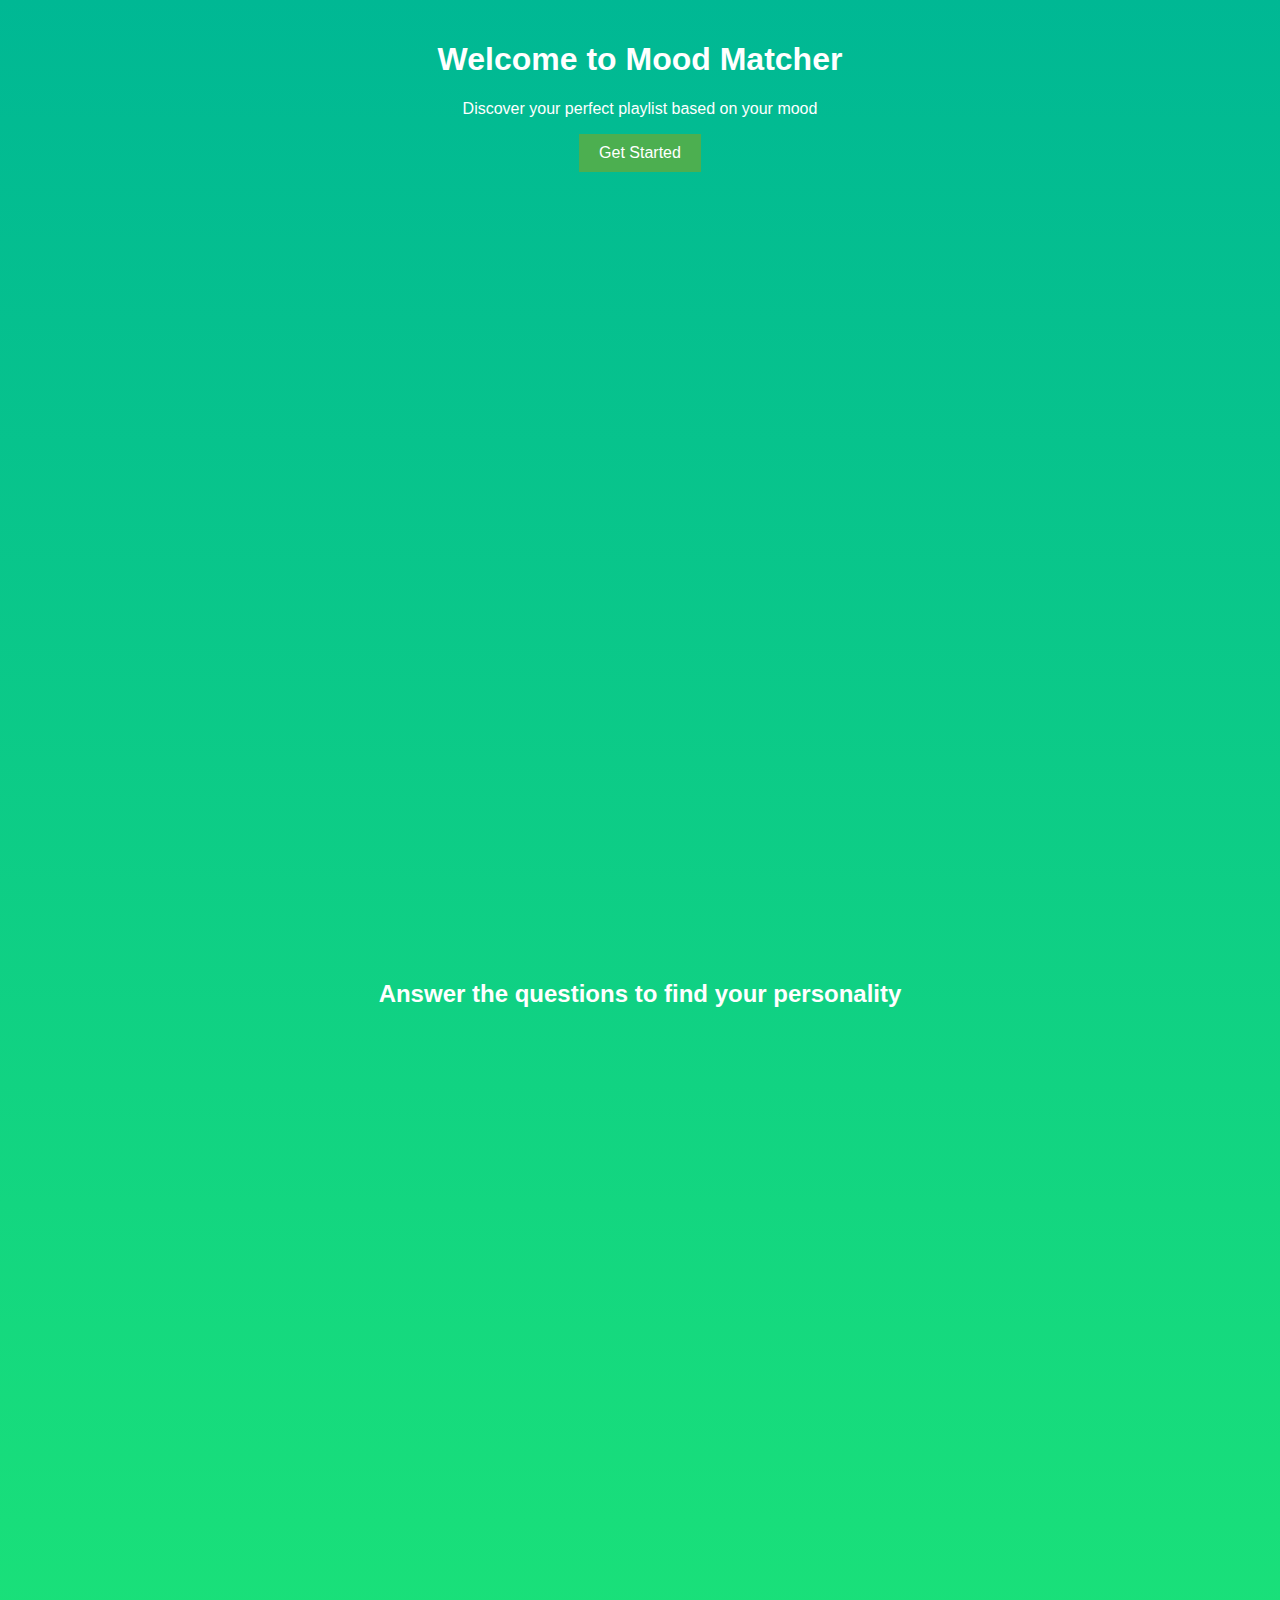
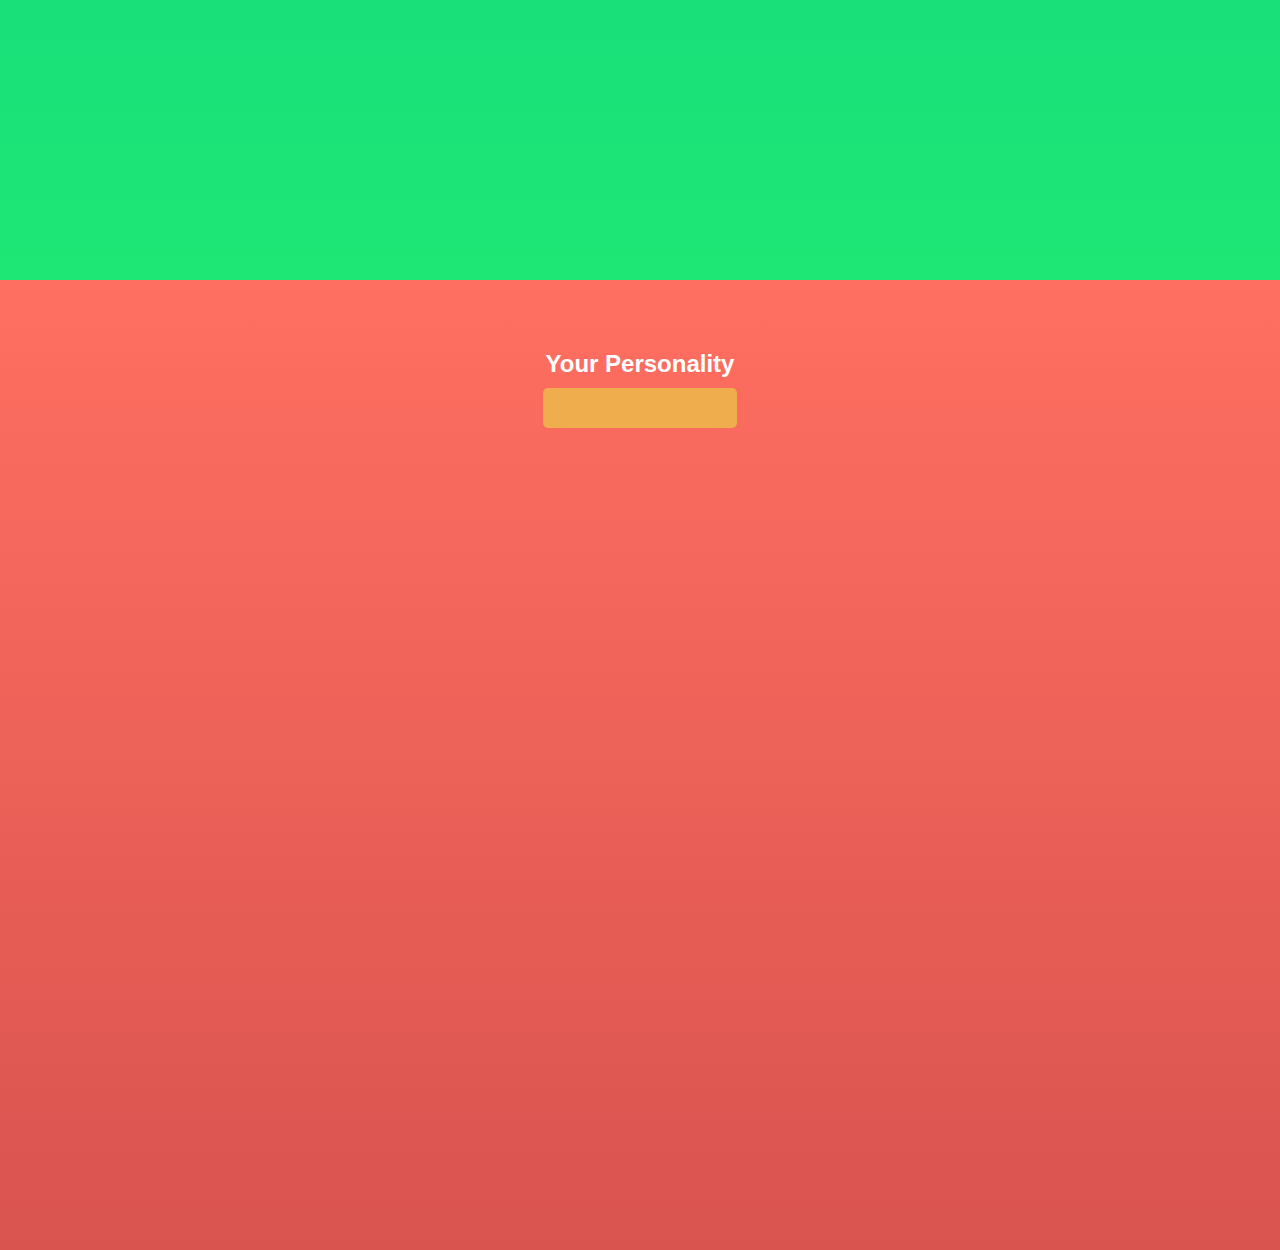
==== Final/index.html @ 27c6348f "final !!" ====
<!DOCTYPE html>
<html lang="en">
<head>
    <meta charset="UTF-8">
    <meta name="viewport" content="width=device-width, initial-scale=1.0">
    <title>Mood Matcher: Find Your Perfect Playlist</title>
    <link rel="stylesheet" href="styles.css">
</head>
<body>
    <div id="landing-page" class="page">
        <h1>Welcome to Mood Matcher</h1>
        <p>Discover your perfect playlist based on your mood</p>
        <button id="get-started">Get Started</button>
    </div>

    <div id="quiz-page" class="page hidden">
        <h2>Answer the questions to find your personality</h2>
        <div id="quiz-container"></div>
    </div>

    <div id="result-page" class="page hidden">
        <h2>Your Personality</h2>
        <p id="result-description"></p>
        <a id="playlist-link" href="#" target="_blank">Listen to your playlist!</a>
    </div>

    <script src="app.js"></script>
</body>
</html>
---- Final/styles.css ----
/* General Styles */
body {
    font-family: 'Arial', sans-serif;
    margin: 0;
    padding: 0;
    box-sizing: border-box;
    transition: background-color 0.3s ease;
}

.page {
    display: none;
    text-align: center;
    padding: 20px;
    height: 100vh;
    overflow: hidden;
}

/* Green Ombre Background */
body {
    background: linear-gradient(to bottom, #00b894, #2dff65);
    color: white;
    transition: background 0.3s ease-in-out;
}

#quiz-page, #landing-page, #result-page {
    display: block;
}

/* Buttons */
button {
    background-color: #4caf50;
    color: white;
    font-size: 16px;
    padding: 10px 20px;
    border: none;
    cursor: pointer;
    transition: transform 0.2s;
}

button:hover {
    transform: scale(1.05);
}

/* Quiz Styling */
#quiz-container {
    margin-top: 20px;
}

.quiz-question {
    margin-bottom: 20px;
}

.quiz-option {
    margin: 10px;
    padding: 10px 20px;
    background-color: #27ae60;
    border: none;
    cursor: pointer;
    font-size: 18px;
    transition: background-color 0.2s;
}

.quiz-option:hover {
    background-color: #1e7d4b;
}

/* Result Page Styling */
#result-page {
    background: linear-gradient(to bottom, #ff6f61, #d9534f);
    color: white;
    padding-top: 50px;
}

#result-page .result {
    font-size: 22px;
    margin: 20px 0;
}

#result-page a {
    font-size: 18px;
    color: #f0ad4e;
    text-decoration: none;
    padding: 10px;
    background-color: #f0ad4e;
    border-radius: 5px;
}

#result-page a:hover {
    background-color: #ec971f;
}

/* Individual Personality Page Styles */
.adventurer {
    background: linear-gradient(to bottom, #3498db, #2980b9);
}

.rockstar {
    background: linear-gradient(to bottom, #2c3e50, #34495e);
}

.dreamer {
    background: linear-gradient(to bottom, #9b59b6, #8e44ad);
}

.chillVibes {
    background: linear-gradient(to bottom, #1abc9c, #16a085);
}
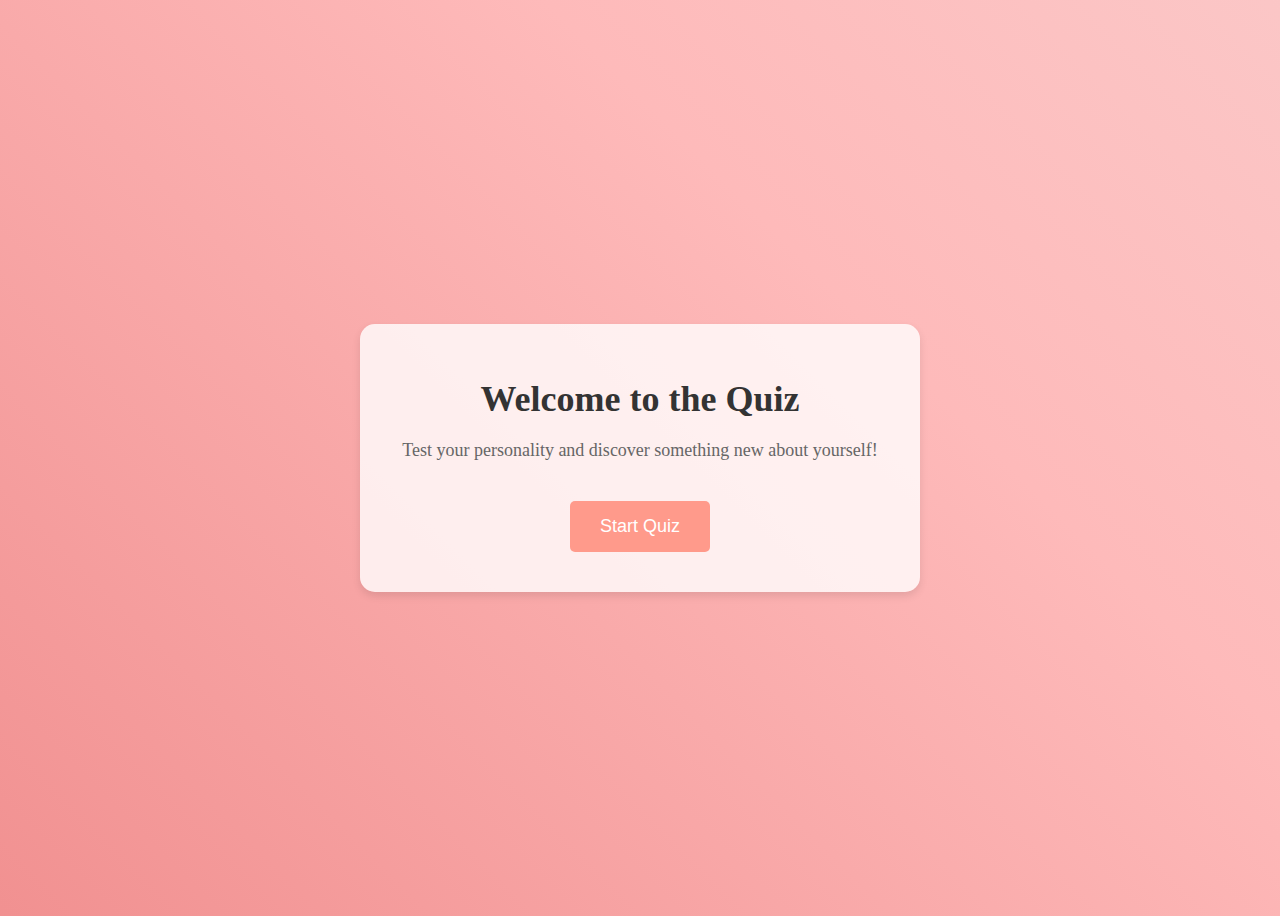
==== commit 3f590dd2: "fix?" ====
--- a/Final/index.html
+++ b/Final/index.html
@@ -3,27 +3,19 @@
 <head>
     <meta charset="UTF-8">
     <meta name="viewport" content="width=device-width, initial-scale=1.0">
-    <title>Mood Matcher: Find Your Perfect Playlist</title>
+    <title>Welcome</title>
     <link rel="stylesheet" href="styles.css">
 </head>
-<body>
-    <div id="landing-page" class="page">
-        <h1>Welcome to Mood Matcher</h1>
-        <p>Discover your perfect playlist based on your mood</p>
-        <button id="get-started">Get Started</button>
+<body class="animated-gradient">
+    <div class="welcome-page">
+        <h1>Welcome to the Quiz</h1>
+        <p>Test your personality and discover something new about yourself!</p>
+        <button id="start-quiz" onclick="startQuiz()">Start Quiz</button>
     </div>
-
-    <div id="quiz-page" class="page hidden">
-        <h2>Answer the questions to find your personality</h2>
-        <div id="quiz-container"></div>
-    </div>
-
-    <div id="result-page" class="page hidden">
-        <h2>Your Personality</h2>
-        <p id="result-description"></p>
-        <a id="playlist-link" href="#" target="_blank">Listen to your playlist!</a>
-    </div>
-
-    <script src="app.js"></script>
+    <script>
+        function startQuiz() {
+            window.location.href = "quiz.html";
+        }
+    </script>
 </body>
 </html>
--- a/Final/styles.css
+++ b/Final/styles.css
@@ -1,107 +1,174 @@
-/* General Styles */
-body {
-    font-family: 'Arial', sans-serif;
-    margin: 0;
-    padding: 0;
-    box-sizing: border-box;
-    transition: background-color 0.3s ease;
+.animated-gradient {
+    background: linear-gradient(45deg, #e15d5d, #febaba, #f1f1f1);
+    background-size: 300% 300%;
+    animation: gradientAnimation 10s ease infinite;
+    height: 100vh;
+    display: flex;
+    justify-content: center;
+    align-items: center;
 }
 
-.page {
-    display: none;
-    text-align: center;
-    padding: 20px;
-    height: 100vh;
-    overflow: hidden;
+@keyframes gradientAnimation {
+    0% {
+        background-position: 0% 50%;
+    }
+    50% {
+        background-position: 100% 50%;
+    }
+    100% {
+        background-position: 0% 50%;
+    }
 }
 
-/* Green Ombre Background */
-body {
-    background: linear-gradient(to bottom, #00b894, #2dff65);
-    color: white;
-    transition: background 0.3s ease-in-out;
+#quizPage {
+    background-image: url('quizbackround.jpg');
+    background-size: cover;
+    background-position: center;
+    background-attachment: fixed;
+    height: 100vh;
+    display: flex;
+    justify-content: center;
+    align-items: center;
 }
 
-#quiz-page, #landing-page, #result-page {
-    display: block;
+.welcome-page {
+    text-align: center;
+    background-color: rgba(255, 255, 255, 0.8);
+    padding: 30px;
+    border-radius: 15px;
+    box-shadow: 0 4px 8px rgba(0, 0, 0, 0.1);
+    width: 80%;
+    max-width: 500px;
 }
 
-/* Buttons */
+.welcome-page h1 {
+    font-size: 36px;
+    color: #333;
+    margin-bottom: 20px;
+}
+
+.welcome-page p {
+    font-size: 18px;
+    color: #666;
+    margin-bottom: 30px;
+}
+
+.welcome-page button {
+    padding: 15px 30px;
+    font-size: 18px;
+    cursor: pointer;
+    background-color: #ff9a8b;
+    border: none;
+    color: white;
+    border-radius: 5px;
+    transition: background-color 0.3s;
+}
+
+.welcome-page button:hover {
+    background-color: #f7c7b9;
+}
+
+#quizContainer {
+    background-color: rgba(255, 255, 255, 0.9);
+    border-radius: 20px;
+    padding: 40px;
+    box-shadow: 0 10px 30px rgba(204, 107, 107, 0.1);
+    width: 80%;
+    max-width: 700px; 
+    text-align: center;
+}
+
+#quizContainer h1 {
+    font-size: 36px;
+    color: #000000; 
+    margin-bottom: 30px;
+}
+
+#questionContainer h2 {
+    font-size: 24px;
+    color: #cd5c5c;
+    margin-bottom: 20px;
+}
+
+#answersContainer button {
+    background-color: #f0b5c3; 
+    color: white;
+    font-size: 1.2rem;
+    padding: 20px 40px;
+    border-radius: 30px;
+    border: none;
+    margin: 15px;
+    cursor: pointer;
+    transition: background-color 0.3s, transform 0.3s;
+}
+
+#answersContainer button:hover {
+    background-color: #d97796;
+    transform: scale(1.05);
+}
+
+.result-background {
+    background-image: url('background.jpg');
+    background-size: cover;
+    background-position: center;
+    background-attachment: fixed;
+    height: 100vh;
+}
+
+#resultContainer {
+    text-align: center;
+    padding: 30px;
+    background-color: rgba(255, 255, 255, 0.8);
+    border-radius: 15px;
+    width: 80%;
+    max-width: 800px;
+    margin: 0 auto;
+    box-shadow: 0 10px 30px rgba(0, 0, 0, 0.1);
+}
+
+#resultContainer h1 {
+    font-size: 36px;
+    color: #333;
+    margin-bottom: 20px;
+}
+
+#resultContainer p {
+    font-size: 18px;
+    color: #666;
+    margin-bottom: 30px;
+}
+
+#resultContainer iframe {
+    border: none;
+    width: 100%;
+    height: 500px;
+}
+
 button {
-    background-color: #4caf50;
+    margin: 10px;
+    padding: 15px;
+    font-size: 18px;
+    cursor: pointer;
+    background-color: #ff9a8b;
+    border: none;
     color: white;
-    font-size: 16px;
-    padding: 10px 20px;
-    border: none;
-    cursor: pointer;
-    transition: transform 0.2s;
+    border-radius: 5px;
 }
 
 button:hover {
-    transform: scale(1.05);
+    background-color: #f7c7b9;
 }
 
-/* Quiz Styling */
-#quiz-container {
-    margin-top: 20px;
+#quizContainer {
+    text-align: center;
 }
 
-.quiz-question {
-    margin-bottom: 20px;
+#welcomePage {
+    text-align: center;
 }
 
-.quiz-option {
-    margin: 10px;
-    padding: 10px 20px;
-    background-color: #27ae60;
+iframe.spotify-embed {
     border: none;
-    cursor: pointer;
-    font-size: 18px;
-    transition: background-color 0.2s;
+    width: 100%;
+    height: 500px;
 }
-
-.quiz-option:hover {
-    background-color: #1e7d4b;
-}
-
-/* Result Page Styling */
-#result-page {
-    background: linear-gradient(to bottom, #ff6f61, #d9534f);
-    color: white;
-    padding-top: 50px;
-}
-
-#result-page .result {
-    font-size: 22px;
-    margin: 20px 0;
-}
-
-#result-page a {
-    font-size: 18px;
-    color: #f0ad4e;
-    text-decoration: none;
-    padding: 10px;
-    background-color: #f0ad4e;
-    border-radius: 5px;
-}
-
-#result-page a:hover {
-    background-color: #ec971f;
-}
-
-/* Individual Personality Page Styles */
-.adventurer {
-    background: linear-gradient(to bottom, #3498db, #2980b9);
-}
-
-.rockstar {
-    background: linear-gradient(to bottom, #2c3e50, #34495e);
-}
-
-.dreamer {
-    background: linear-gradient(to bottom, #9b59b6, #8e44ad);
-}
-
-.chillVibes {
-    background: linear-gradient(to bottom, #1abc9c, #16a085);
-}
